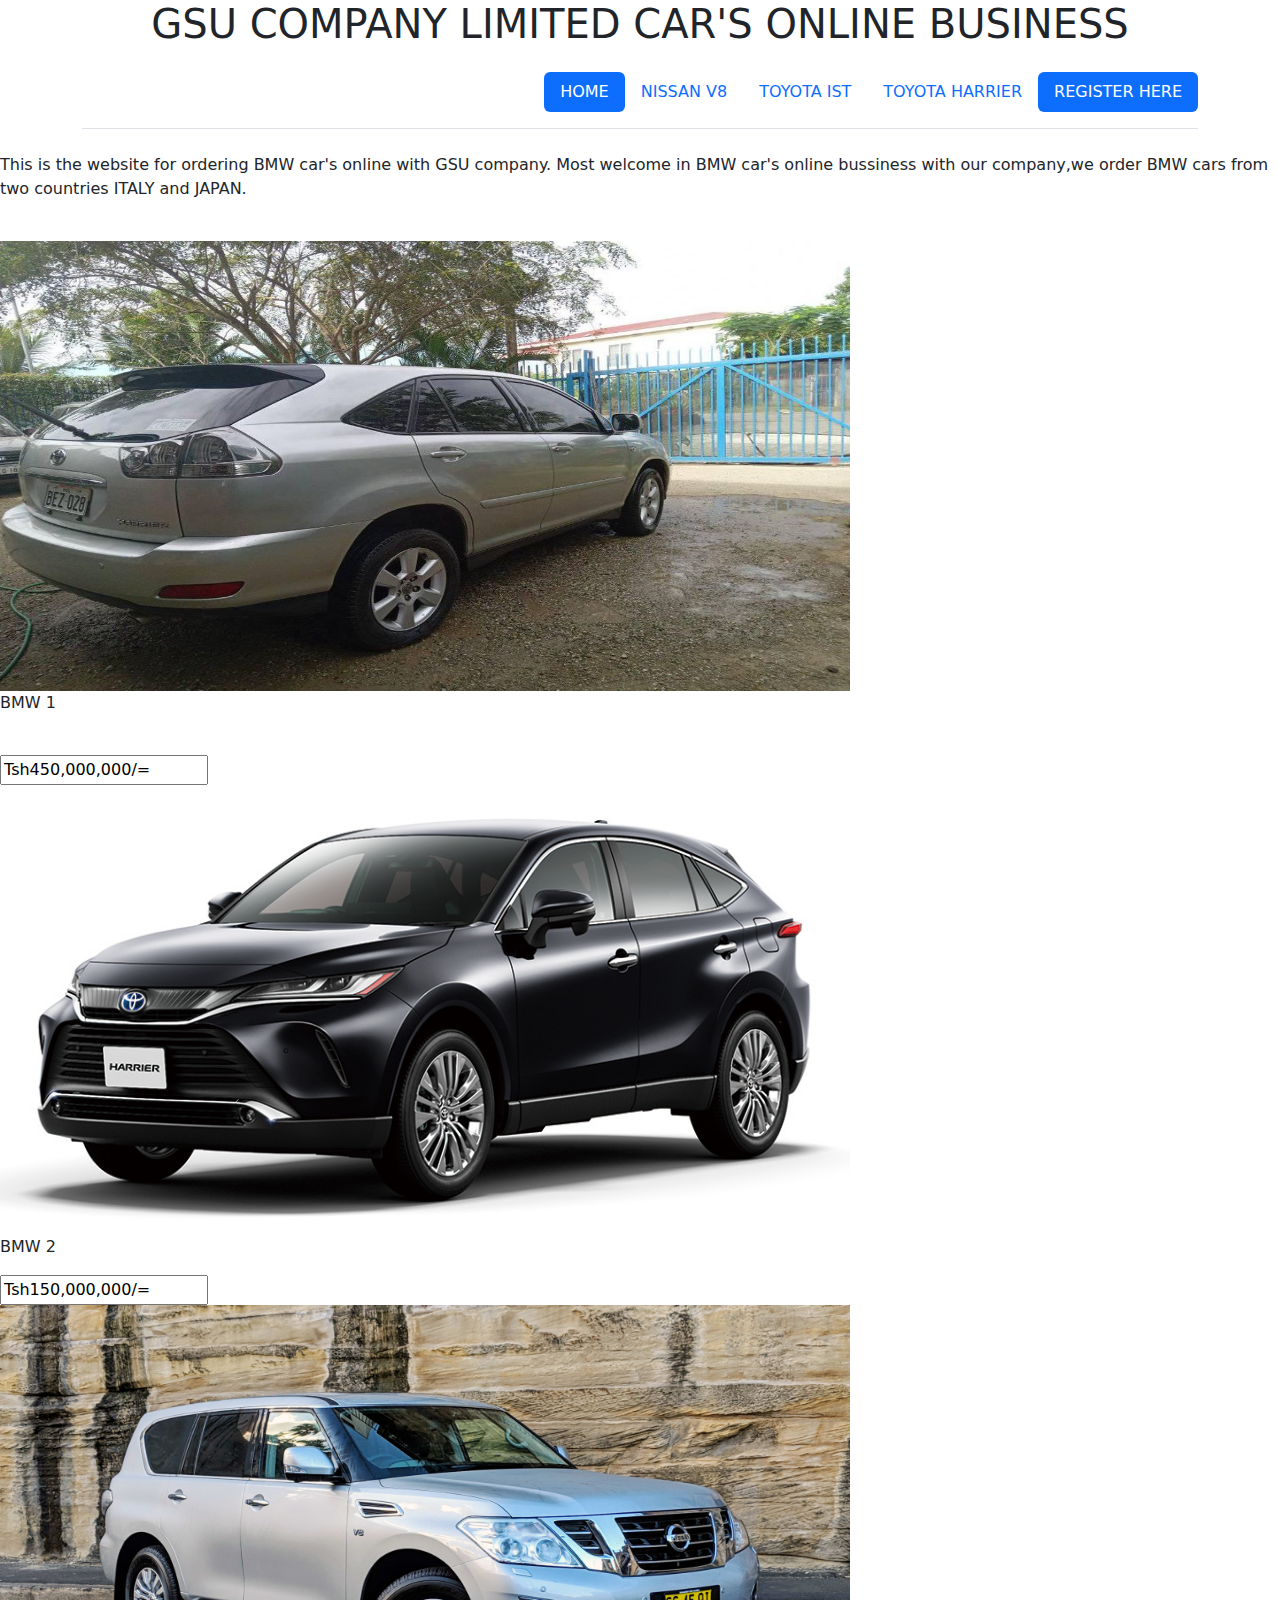
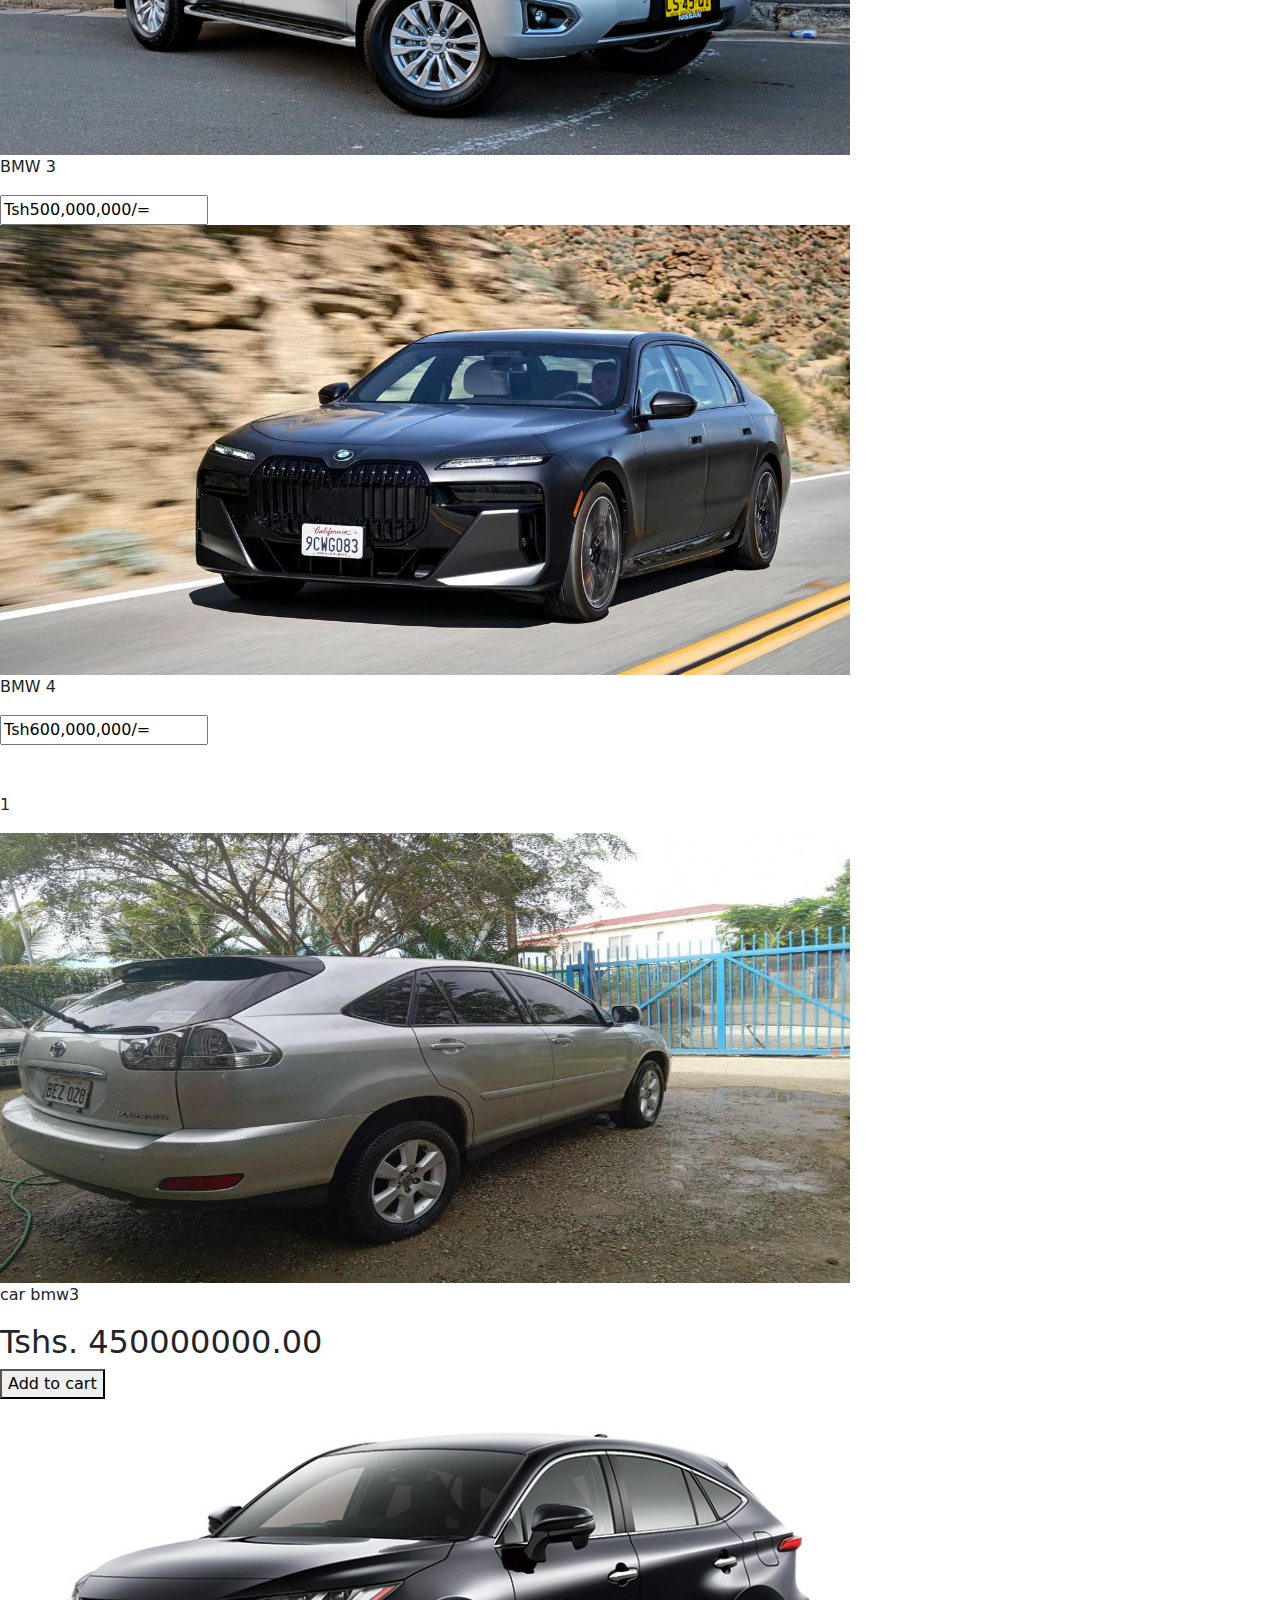
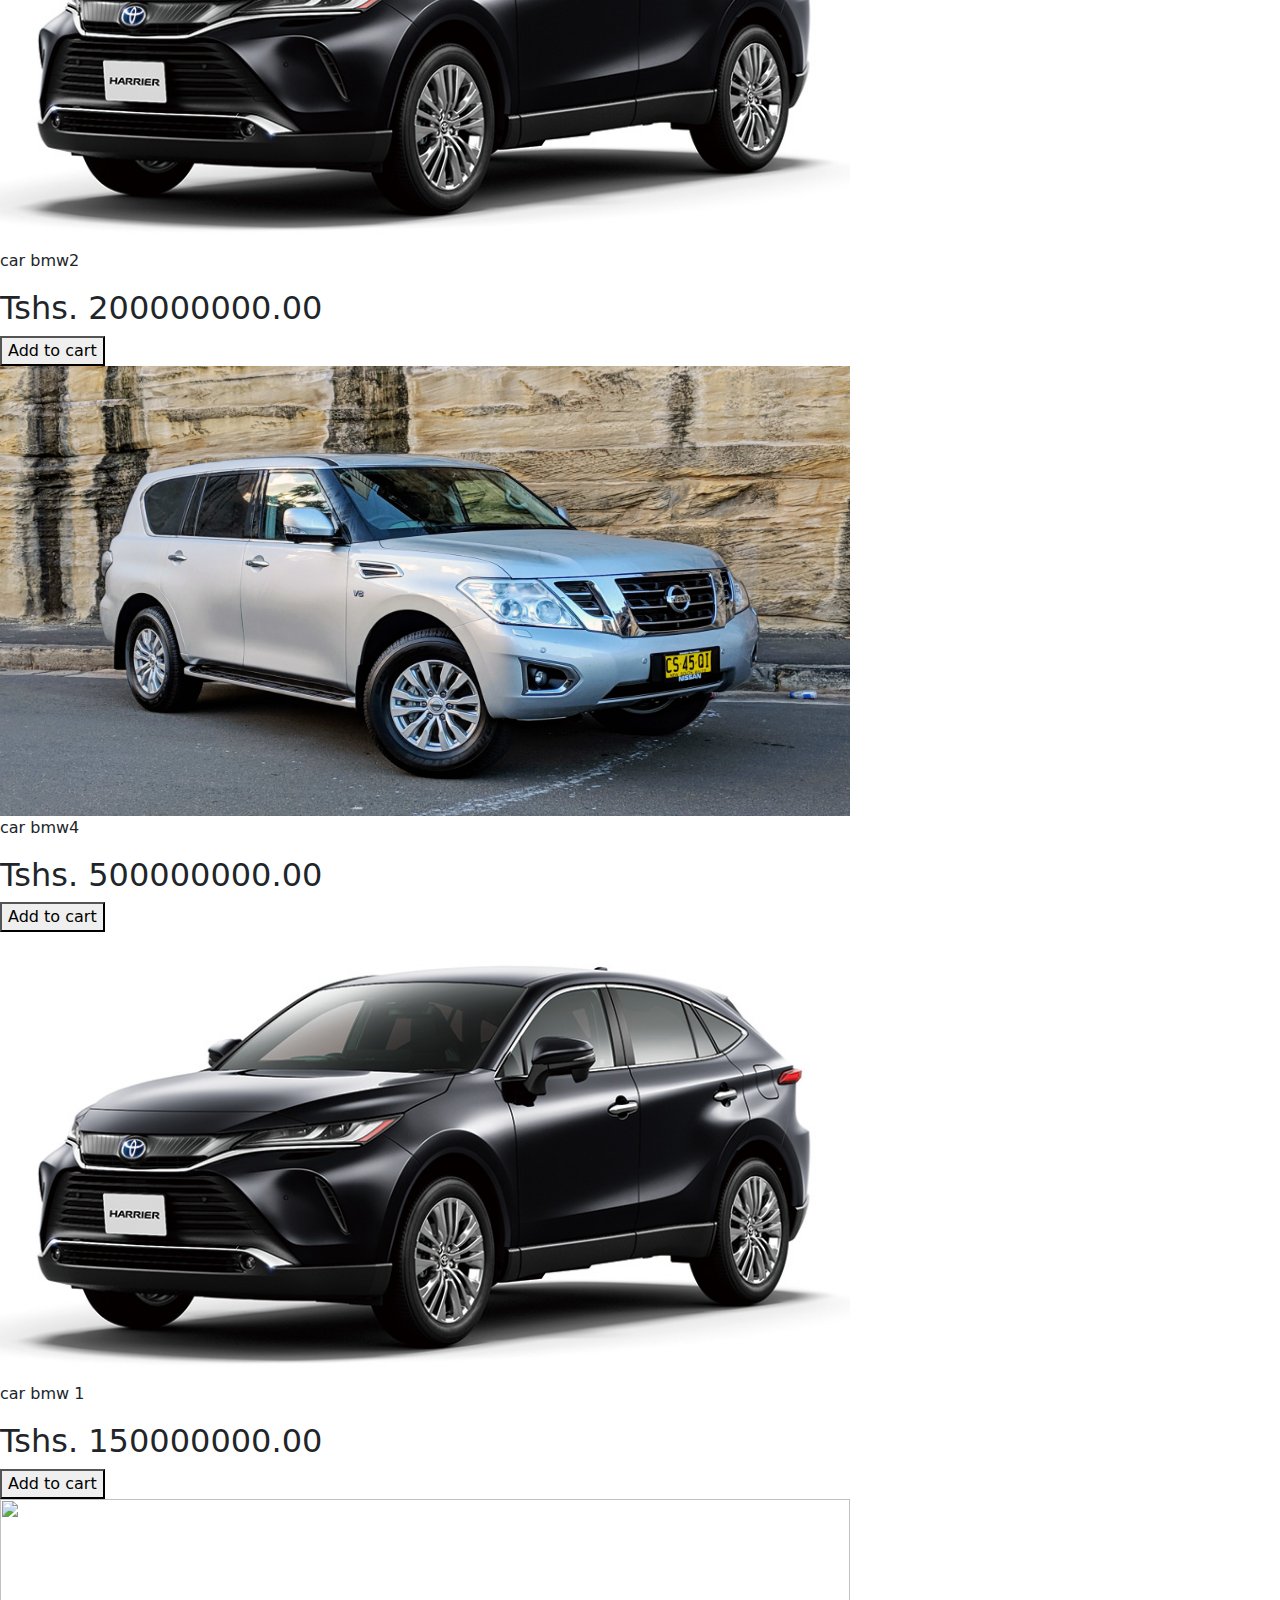
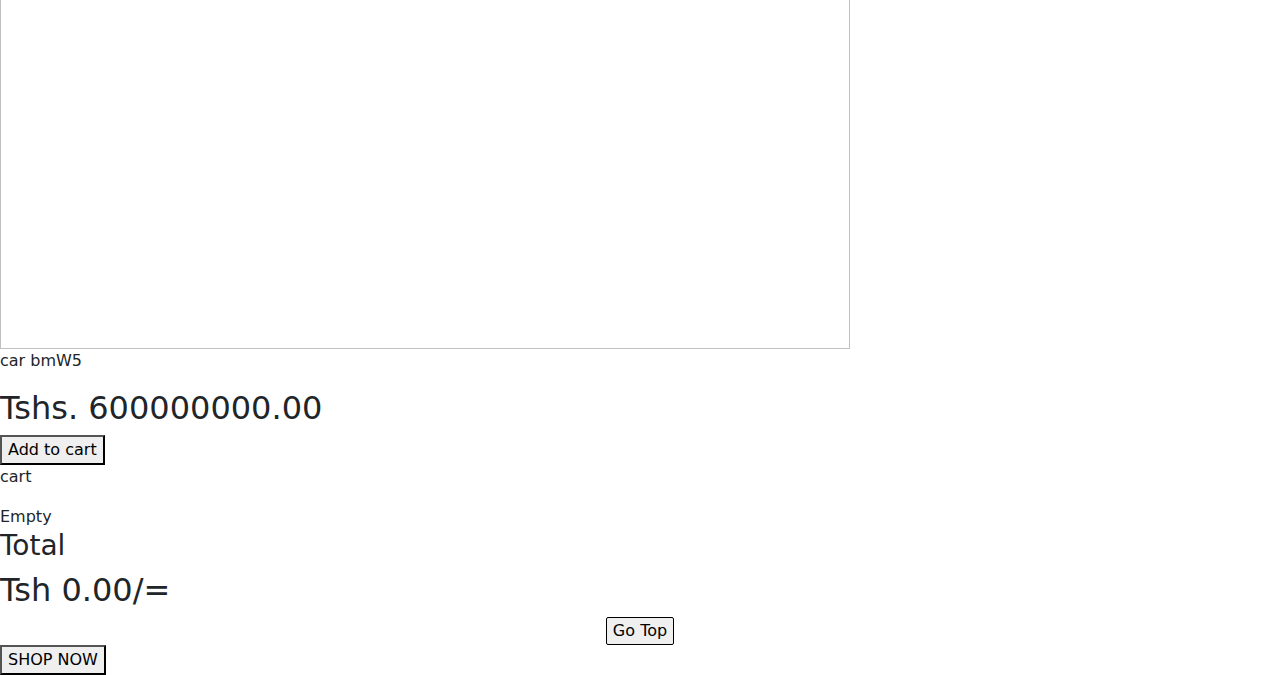
==== BMW.html @ 6668b84a "nunua gari wewe" ====
<!DOCTYPE html>
<html lang="en">
  <head>
    <meta charset="UTF-8" />
    <meta http-equiv="X-UA-Compatible" content="IE=edge" />
    <meta name="viewport" content="width=device-width, initial-scale=1.0" />
    <title>BMW</title>
    <link rel="stylesheet" href="STYLE/bootstrap.css">
    <link rel="stylesheet" href="STYLE/BMW.css">
   </head>

  <body>
   <center><h1>GSU COMPANY LIMITED CAR'S ONLINE BUSINESS</h1></center>
  <div class="container">
    <header class="d-flex flex-wrap justify-content-center py-3 mb-4 border-bottom">
      <a href="/" class="d-flex align-items-center mb-3 mb-md-0 me-md-auto link-body-emphasis text-decoration-none">
        <svg class="bi me-2" width="40" height="32"><use xlink:href="#bootstrap"/></svg>
        
      </a>

      <ul class="nav nav-pills">
        <li class="nav-item"><a href="index.html" class="nav-link active" aria-current="page">HOME</a></li>
        <li class="nav-item"><a href="NISSAN V8.html" class="nav-link">NISSAN V8</a></li>
        <li class="nav-item"><a href="TOYOTA IST.html" class="nav-link">TOYOTA IST</a></li>
        <li class="nav-item"><a href="TOYOTA HARRIER.html" class="nav-link">TOYOTA HARRIER</a></li>
        <li class="nav-item"><a href="customer.html" class="nav-link active" aria-current="page">REGISTER HERE</a></li>
      </ul>
    </header>
  </div>
    
    </div>
    <p>
      This is the website for ordering BMW car's online with GSU company. Most
      welcome in BMW car's online bussiness with our company,we order BMW cars
      from two countries ITALY and JAPAN.
    </p>

    <div class="cart">
      <br />
      <img src="images/19.jpg" alt="" />
      <p>BMW 1</p>
      <br />
      <div>
        <input type="text" value="Tsh450,000,000/=" />
      </div>
      <img src="images/1.jpg" alt="" />
      <p>BMW 2</p>
      <div>
        <input type="text" value="Tsh150,000,000/=" />
      </div>
      <img src="images/15.jpg" alt="" />
      <p>BMW 3</p>
      <div>
        <input type="text" value="Tsh500,000,000/=" />
      </div>
      <img src="images/2.jpg" alt="" />
      <p>BMW 4</p>
      <div>
        <input type="text" value="Tsh600,000,000/=" />
      </div>
      <br /><br />
      <p id="count">1</p>
    </div>
    <div class="countainer">
      <div id="root"></div>
      <div class="sidebar">
        <div class="head"><p>cart</p></div>
        <div id="cartItem">Empty</div>
        <div class="foot">
          <h3>Total</h3>
          <h2 id="total">Tsh 0.00/=</h2>
        </div>
      </div>
    </div>
    <div style="text-align: center;"><a href="#"><button style=" border: 1px solid black; border-radius: 2px;">Go Top</button></a></div>

    <script src="JAVA/bmw.js"></script>
    <script src="JAVA/addingcart.js"></script>
    <a href="cart.html"><button class="shop">SHOP NOW</button></a>
  </body>
</html>
---- STYLE/BMW.css ----
img{
    width: 850px;
    height: 450px;
}
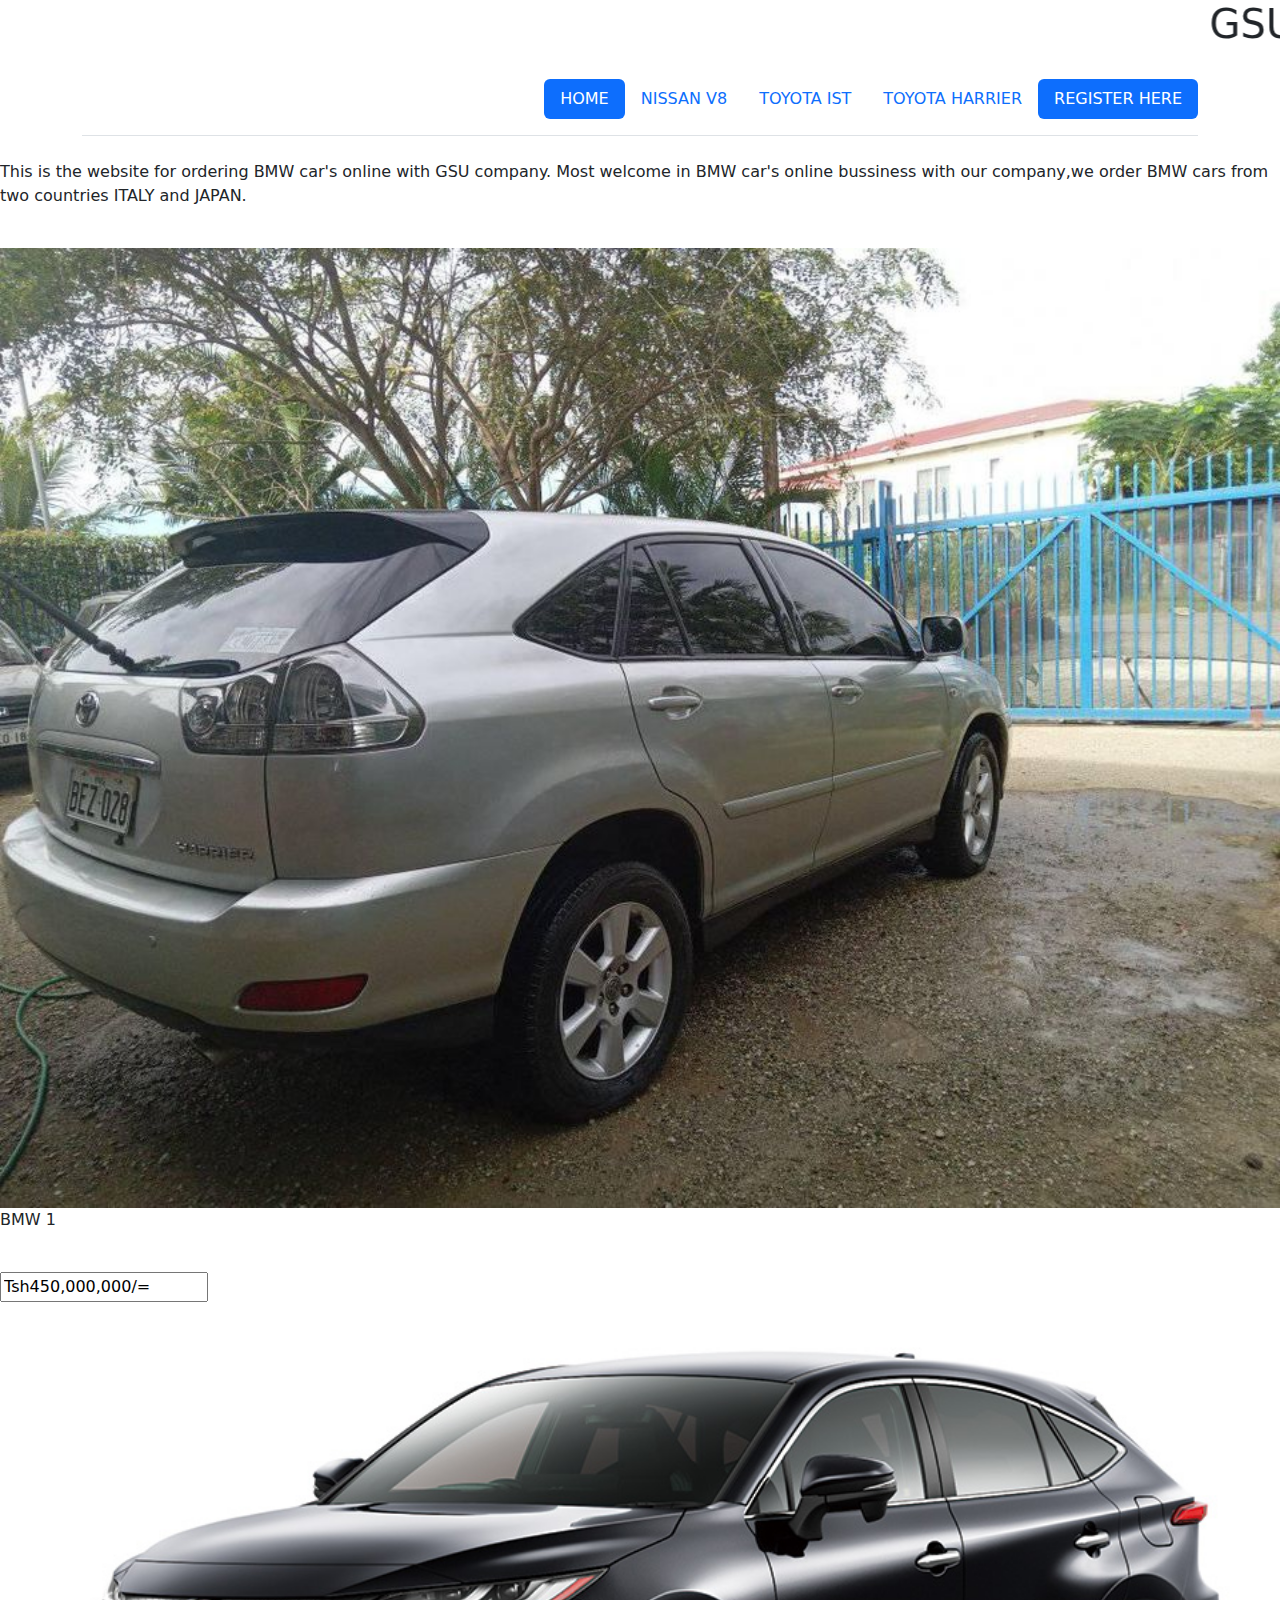
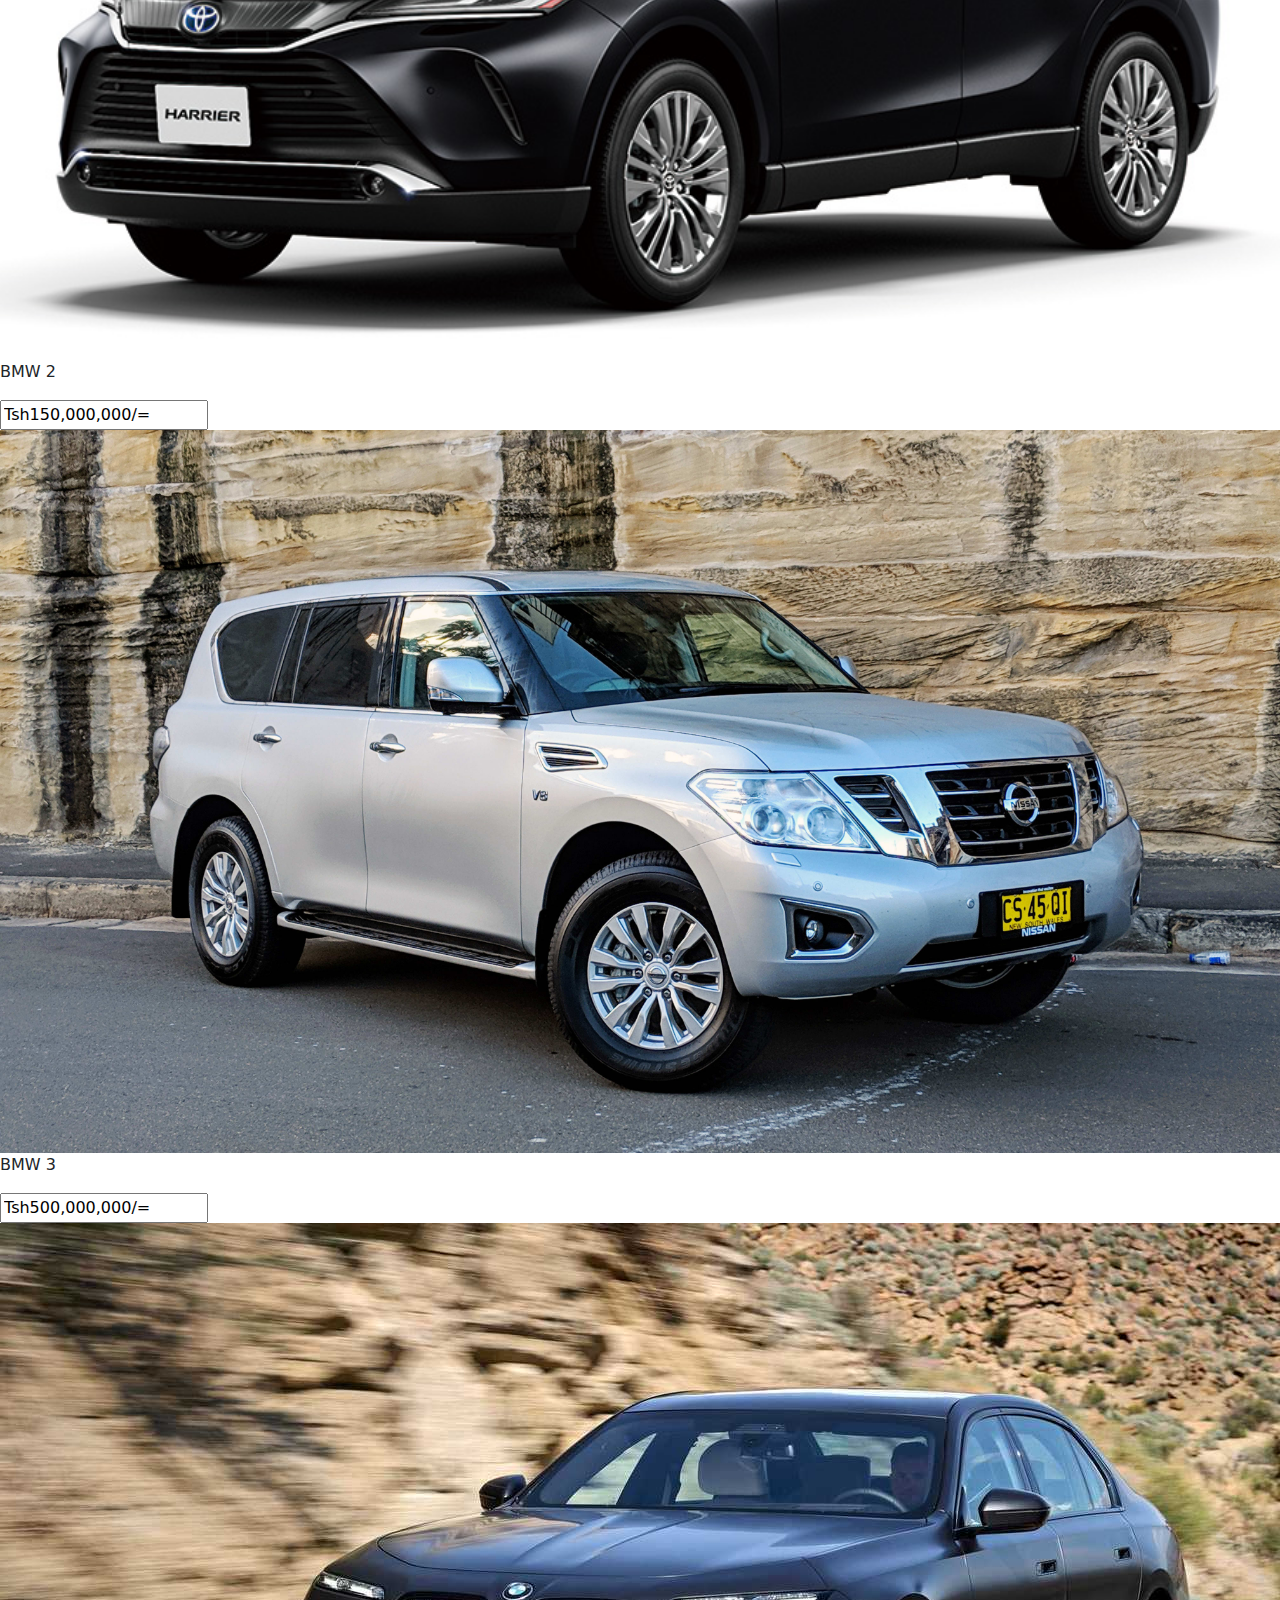
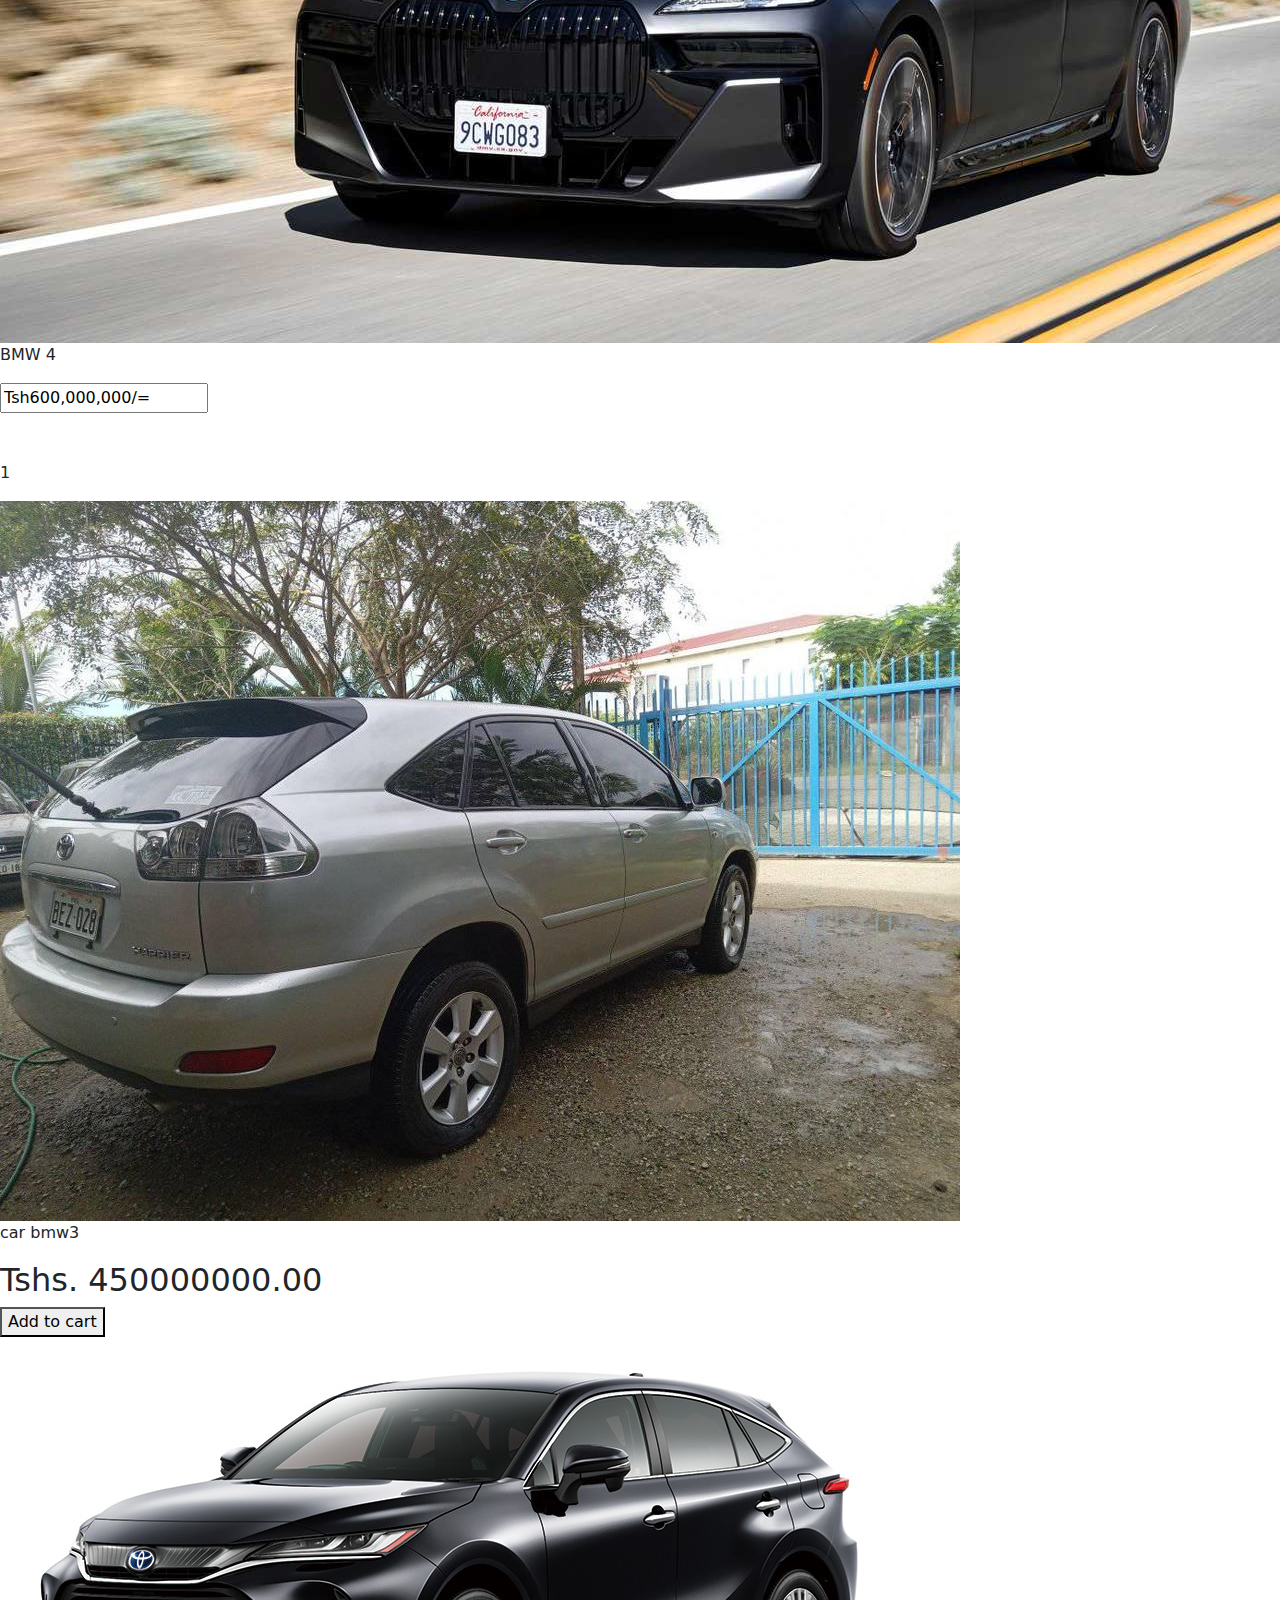
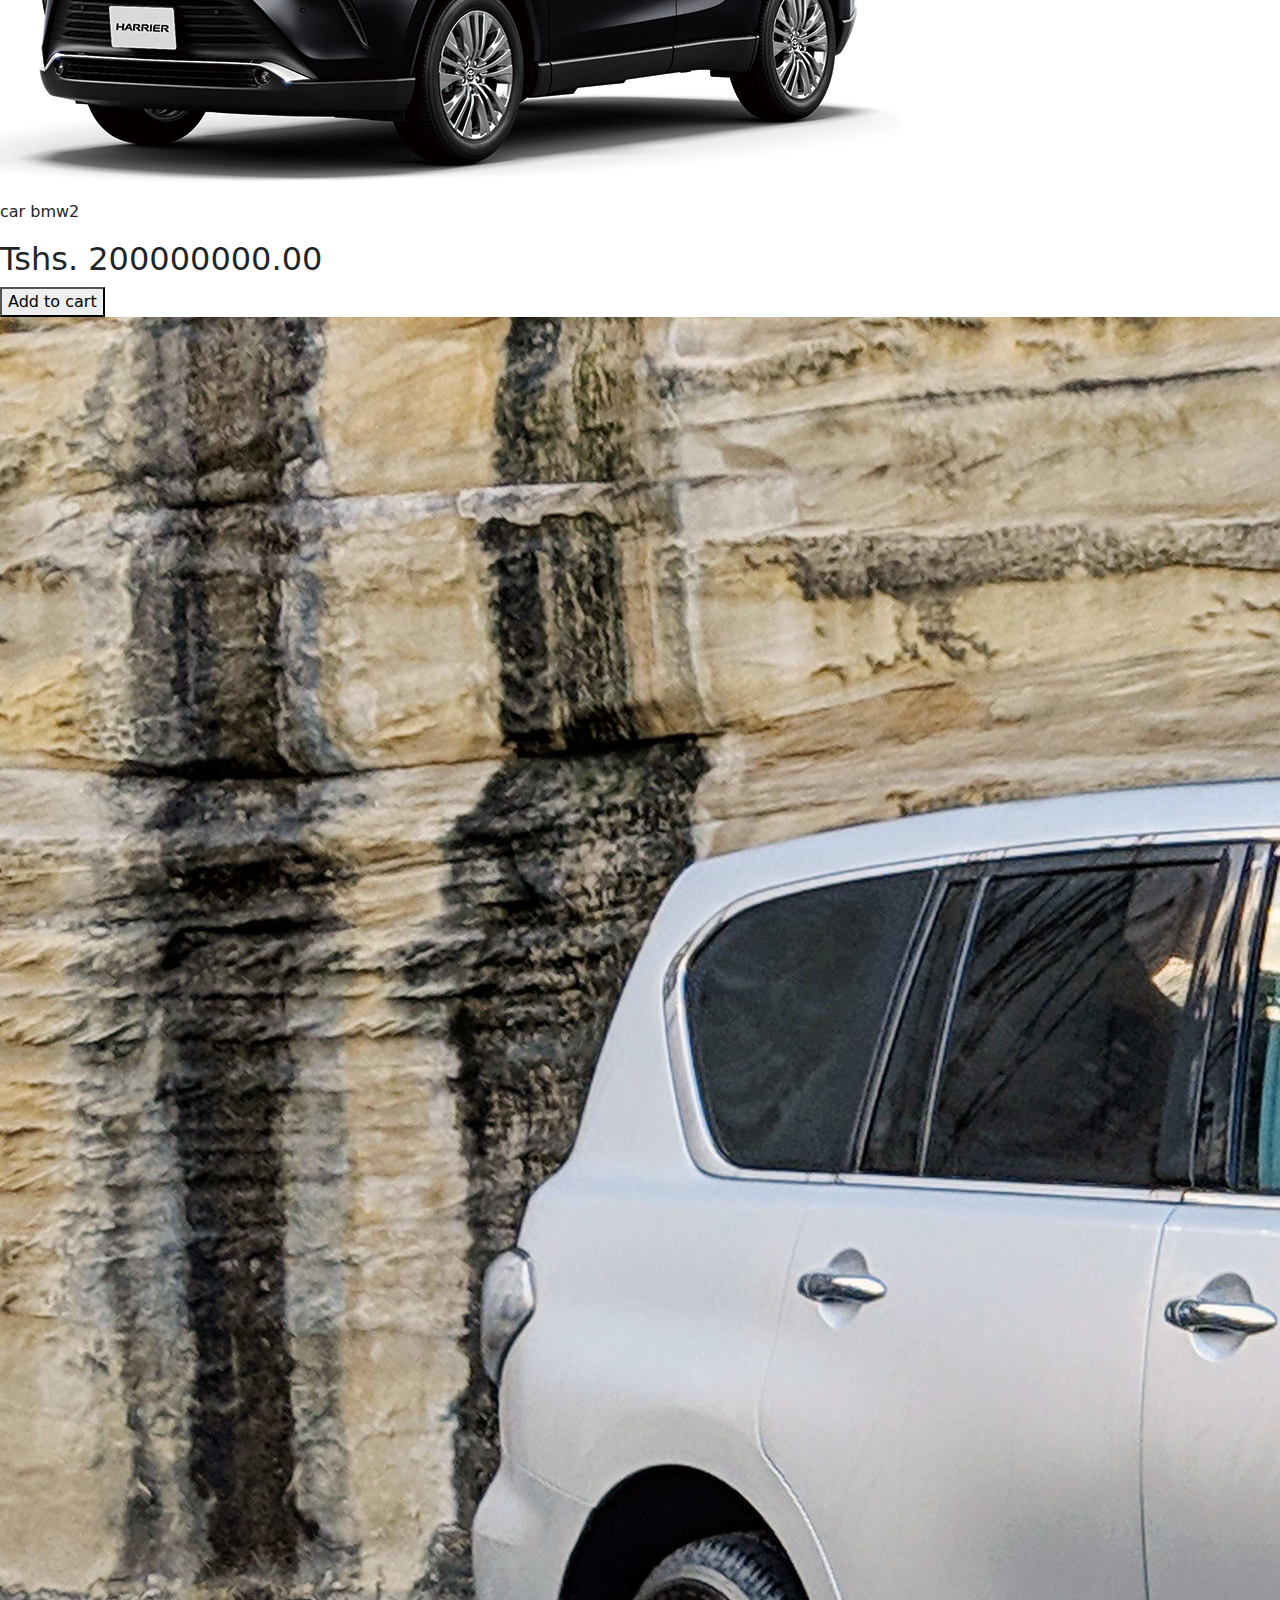
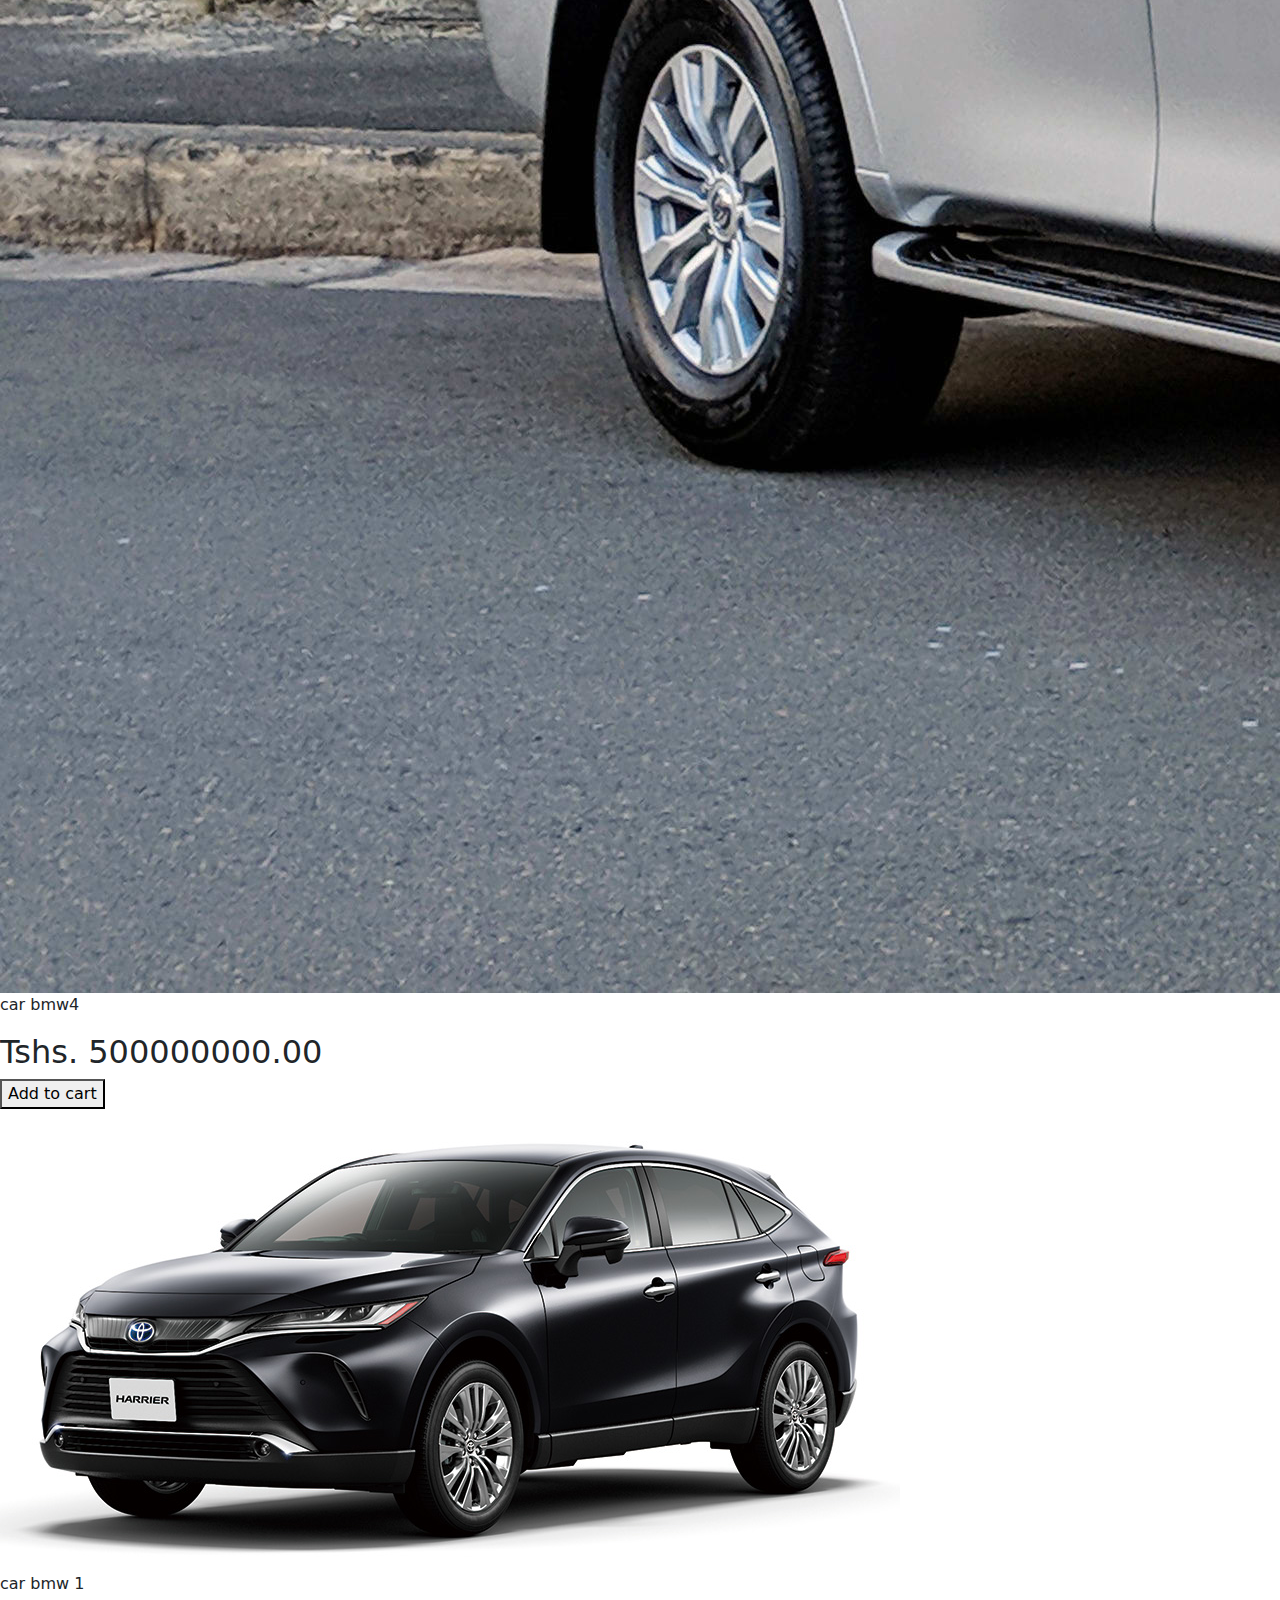
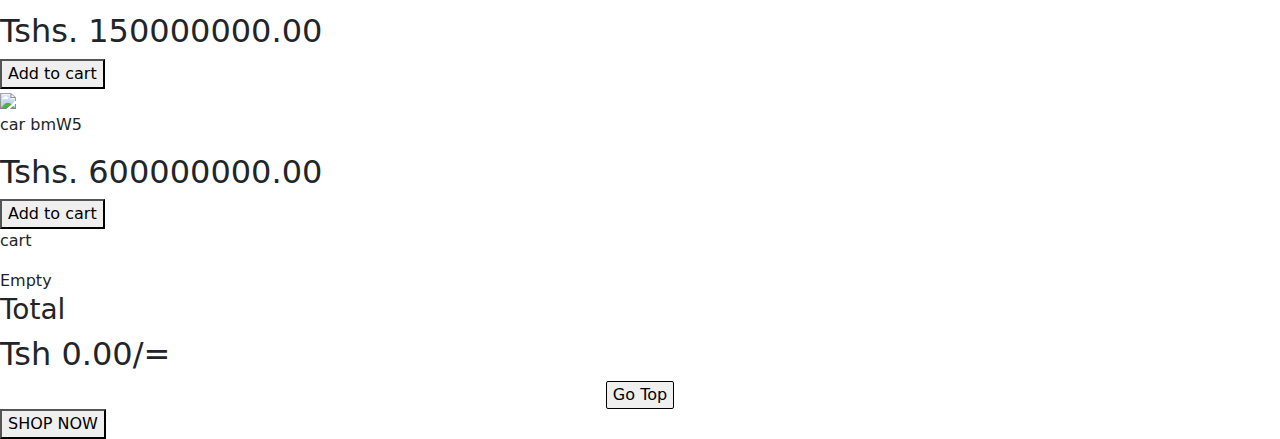
==== commit b5517e04: "Meta Editing" ====
--- a/BMW.html
+++ b/BMW.html
@@ -1,16 +1,23 @@
 <!DOCTYPE html>
 <html lang="en">
   <head>
-    <meta charset="UTF-8" />
-    <meta http-equiv="X-UA-Compatible" content="IE=edge" />
-    <meta name="viewport" content="width=device-width, initial-scale=1.0" />
-    <title>BMW</title>
+    <meta charset="UTF-8">
+    <meta http-equiv="X-UA-Compatible" content="IE=edge">
+    <meta name="viewport" content="width=device-width, initial-scale=1.0">
+    <meta name="author" content="Elias, and Bootstrap contributors"/>
+    <meta name="description" content="Get your car in less than 60 seconds">
+    <meta property="og:title" content="GSU CEO...">
+    <meta property="og:description" content="GSU CEO...">
+    <meta property="og:type" content="website">
+    <meta property="og:image" content="http://">
+    <meta property="og:url" content="https://gsuceo.com">
+    <title>GSU COMPANY LIMITED  BUSINESS</title>
+    <link rel="stylesheet" href="STYLE/style.css">
     <link rel="stylesheet" href="STYLE/bootstrap.css">
-    <link rel="stylesheet" href="STYLE/BMW.css">
-   </head>
+    </head>
 
   <body>
-   <center><h1>GSU COMPANY LIMITED CAR'S ONLINE BUSINESS</h1></center>
+   <marquee><h1>GSU COMPANY LIMITED CAR'S ONLINE BUSINESS</h1></marquee>
   <div class="container">
     <header class="d-flex flex-wrap justify-content-center py-3 mb-4 border-bottom">
       <a href="/" class="d-flex align-items-center mb-3 mb-md-0 me-md-auto link-body-emphasis text-decoration-none">
@@ -37,23 +44,23 @@
 
     <div class="cart">
       <br />
-      <img src="images/19.jpg" alt="" />
+      <img src="images/19.jpg" alt="" width="100%"/>
       <p>BMW 1</p>
       <br />
       <div>
         <input type="text" value="Tsh450,000,000/=" />
       </div>
-      <img src="images/1.jpg" alt="" />
+      <img src="images/1.jpg" alt="" width="100%" height="50%"/>
       <p>BMW 2</p>
       <div>
         <input type="text" value="Tsh150,000,000/=" />
       </div>
-      <img src="images/15.jpg" alt="" />
+      <img src="images/15.jpg" alt="" width="100%" height="50%"/>
       <p>BMW 3</p>
       <div>
         <input type="text" value="Tsh500,000,000/=" />
       </div>
-      <img src="images/2.jpg" alt="" />
+      <img src="images/2.jpg" alt="" width="100%" height="50%"/>
       <p>BMW 4</p>
       <div>
         <input type="text" value="Tsh600,000,000/=" />
